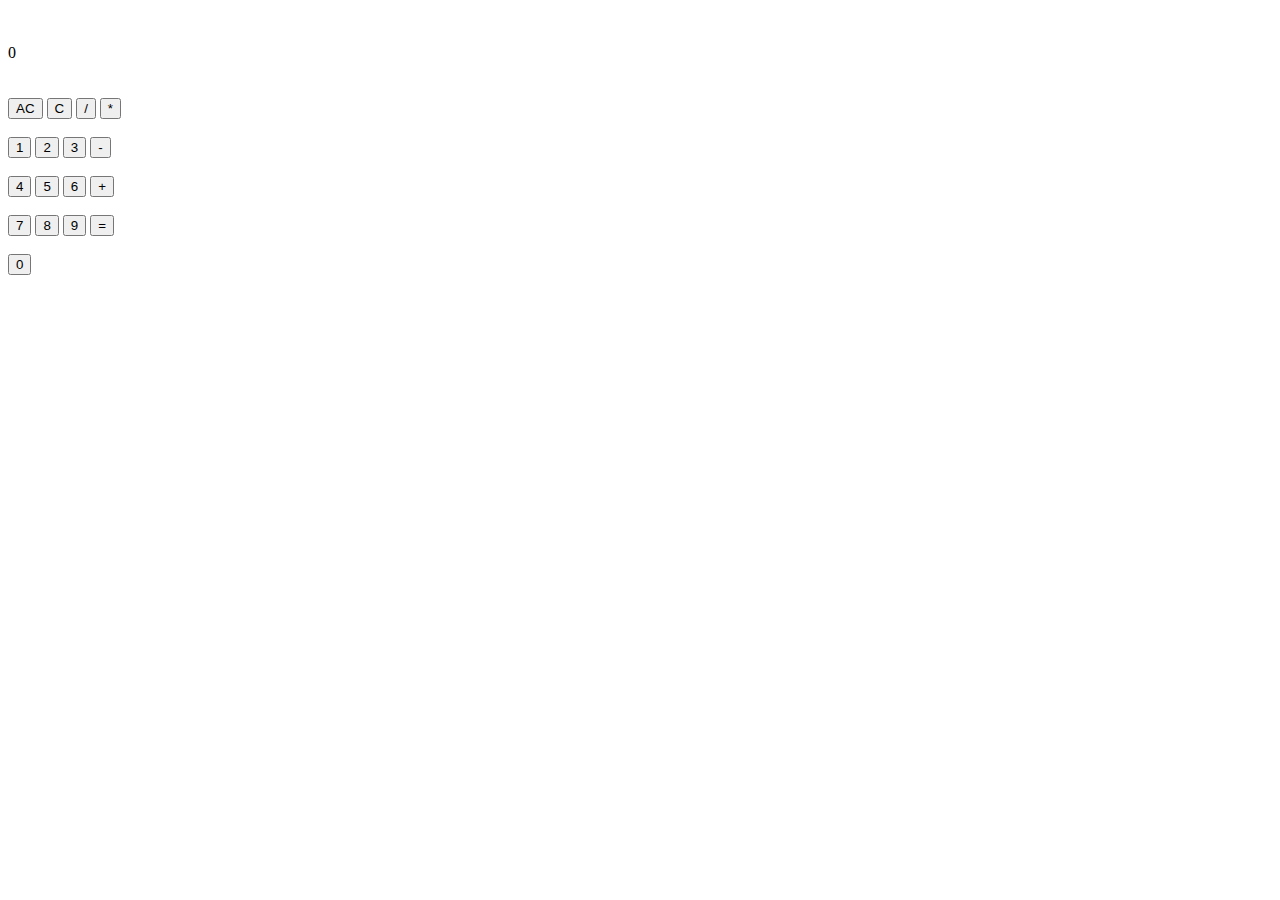
==== js-projects/01-calculator-app/index.html @ 9216c4e8 "basic setup and logic part are completed" ====
<!DOCTYPE html>
<html lang="en">
<head>
    <meta charset="UTF-8">
    <meta http-equiv="X-UA-Compatible" content="IE=edge">
    <meta name="viewport" content="width=device-width, initial-scale=1.0">
    <title>Calculator App</title>
</head>
<body>
    <div id="result-show"></div>
    <br>
    <br>
    <div id="num-show">0</div>
    <br>
    <br>
    <input type="button" class="btn " id="clear-all" value="AC">
    <input type="button" class="btn " id="clear-one" value="C">
    <input type="button" class="btn " id="divide" value="/">
    <input type="button" class="btn " id="multiply" value="*">
    <br>
    <br>
    <input type="button" class="btn " id="one" value="1">
    <input type="button" class="btn "  id="two" value="2">
    <input type="button" class="btn " id="three" value="3">
    <input type="button" class="btn " id="minus" value="-">

    <br>
    <br>
    <input type="button" class="btn " id="four" value="4">
    <input type="button" class="btn " id="five" value="5">
    <input type="button" class="btn " id="six" value="6">
    <input type="button" class="btn " id="plus" value="+">

    <br>
    <br>
    <input type="button" class="btn " id="seven" value="7">
    <input type="button" class="btn " id="eight" value="8">
    <input type="button" class="btn " id="nine" value="9">
    <input type="button" class="btn " id="equal" value="=">
    <br>
    <br>
    <input type="button" class="btn " id="zero" value="0">
    <script src="./app.js"></script>
</body>
</html>
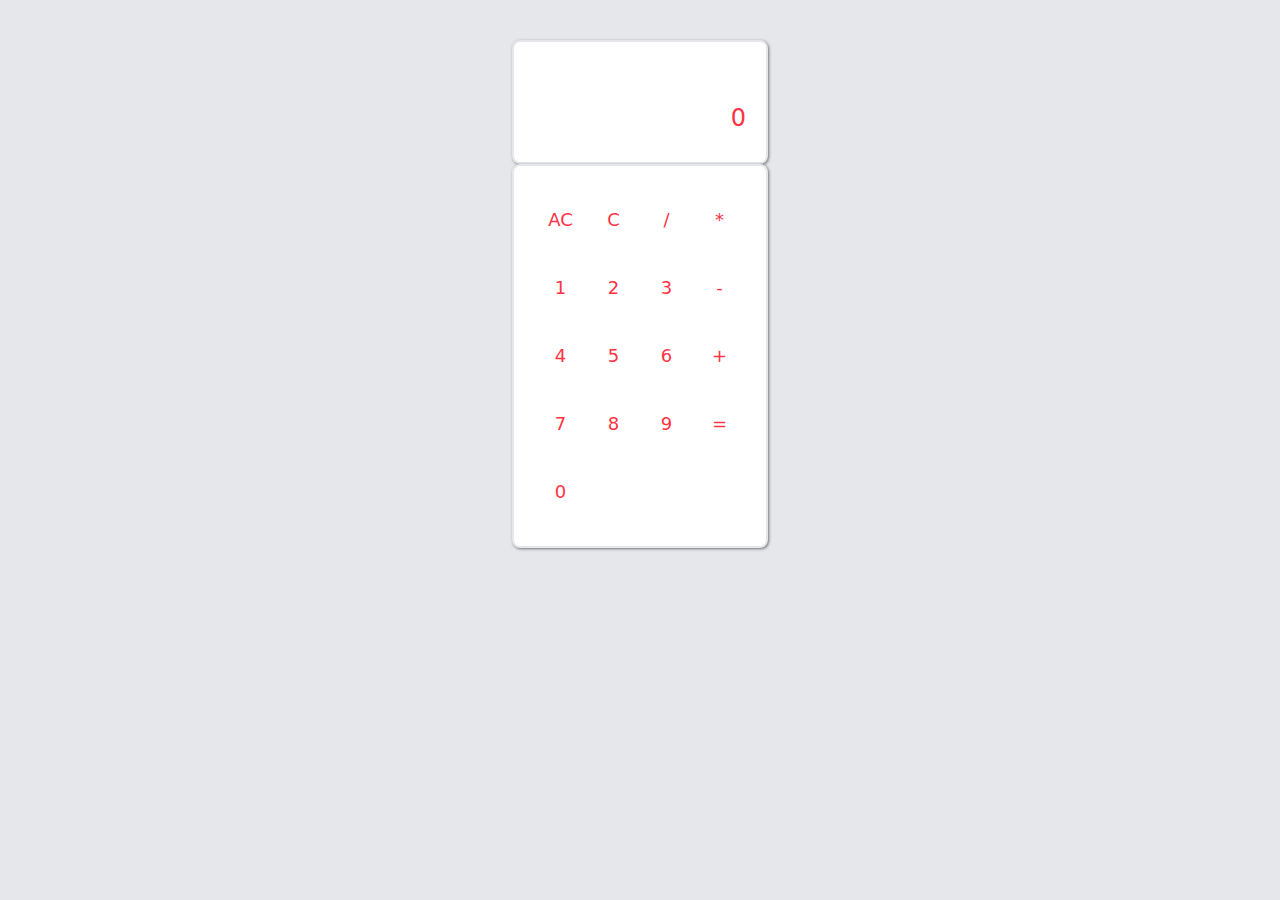
==== commit c1c49765: "style on calculator app" ====
--- a/js-projects/01-calculator-app/index.html
+++ b/js-projects/01-calculator-app/index.html
@@ -4,42 +4,73 @@
     <meta charset="UTF-8">
     <meta http-equiv="X-UA-Compatible" content="IE=edge">
     <meta name="viewport" content="width=device-width, initial-scale=1.0">
+    <link rel="shortcut icon" href="./calculator.png" type="image/x-icon">
+    <link rel="stylesheet" href="../css/base.css">
+    <link rel="stylesheet" href="../css/style.css">
+    <link rel="stylesheet" href="../css/responsive.css">
+    <link rel="stylesheet" href="./calculator.css"/>
     <title>Calculator App</title>
 </head>
-<body>
-    <div id="result-show"></div>
-    <br>
-    <br>
-    <div id="num-show">0</div>
-    <br>
-    <br>
-    <input type="button" class="btn " id="clear-all" value="AC">
-    <input type="button" class="btn " id="clear-one" value="C">
-    <input type="button" class="btn " id="divide" value="/">
-    <input type="button" class="btn " id="multiply" value="*">
-    <br>
-    <br>
-    <input type="button" class="btn " id="one" value="1">
-    <input type="button" class="btn "  id="two" value="2">
-    <input type="button" class="btn " id="three" value="3">
-    <input type="button" class="btn " id="minus" value="-">
-
-    <br>
-    <br>
-    <input type="button" class="btn " id="four" value="4">
-    <input type="button" class="btn " id="five" value="5">
-    <input type="button" class="btn " id="six" value="6">
-    <input type="button" class="btn " id="plus" value="+">
-
-    <br>
-    <br>
-    <input type="button" class="btn " id="seven" value="7">
-    <input type="button" class="btn " id="eight" value="8">
-    <input type="button" class="btn " id="nine" value="9">
-    <input type="button" class="btn " id="equal" value="=">
-    <br>
-    <br>
-    <input type="button" class="btn " id="zero" value="0">
+<body class="body-font bg-gray-200">
+    <div class="container mx-auto mt-10 text-crimson-600">
+        <div class="flex flex-col items-center">
+            <div class="w-64 p-5 bg-white flex flex-col items-end border-2 border-solid border-gray-200 rounded-lg drop-shadow">
+                <div id="result-show" class="flex h-10 text-3xl font-medium"></div>
+            
+                <div id="num-show" class="flex h-10 text-2xl font-medium">0</div>
+            </div>
+            <div class="w-64 p-5 bg-white flex flex-col border-2 border-solid border-gray-200 rounded-lg drop-shadow">
+                <div class="flex flex-row">
+                    <input type="button" class="inline-flex w-1/4 py-5 px-2 text-lg hover:bg-crimson-600 hover:text-white"
+                        id="clear-all" value="AC">
+                    <input type="button" class="inline-flex w-1/4 py-5 px-2 text-lg hover:bg-crimson-600 hover:text-white"
+                        id="clear-one" value="C">
+                    <input type="button" class="inline-flex w-1/4 py-5 px-2 text-lg hover:bg-crimson-600 hover:text-white"
+                        id="divide" value="/">
+                    <input type="button" class="inline-flex w-1/4 py-5 px-2 text-lg hover:bg-crimson-600 hover:text-white"
+                        id="multiply" value="*">
+                </div>
+            
+                <div class="flex flex-row">
+                    <input type="button" class="inline-flex w-1/4 py-5 px-2 text-lg hover:bg-crimson-600 hover:text-white" id="one"
+                        value="1">
+                    <input type="button" class="inline-flex w-1/4 py-5 px-2 text-lg hover:bg-crimson-600 hover:text-white" id="two"
+                        value="2">
+                    <input type="button" class="inline-flex w-1/4 py-5 px-2 text-lg hover:bg-crimson-600 hover:text-white"
+                        id="three" value="3">
+                    <input type="button" class="inline-flex w-1/4 py-5 px-2 text-lg hover:bg-crimson-600 hover:text-white"
+                        id="minus" value="-">
+                </div>
+            
+                <div class="flex flex-row">
+                    <input type="button" class="inline-flex w-1/4 py-5 px-2 text-lg hover:bg-crimson-600 hover:text-white" id="four"
+                        value="4">
+                    <input type="button" class="inline-flex w-1/4 py-5 px-2 text-lg hover:bg-crimson-600 hover:text-white" id="five"
+                        value="5">
+                    <input type="button" class="inline-flex w-1/4 py-5 px-2 text-lg hover:bg-crimson-600 hover:text-white" id="six"
+                        value="6">
+                    <input type="button" class="inline-flex w-1/4 py-5 px-2 text-lg hover:bg-crimson-600 hover:text-white" id="plus"
+                        value="+">
+                </div>
+            
+                <div class="flex flex-row">
+                    <input type="button" class="inline-flex w-1/4 py-5 px-2 text-lg hover:bg-crimson-600 hover:text-white"
+                        id="seven" value="7">
+                    <input type="button" class="inline-flex w-1/4 py-5 px-2 text-lg hover:bg-crimson-600 hover:text-white"
+                        id="eight" value="8">
+                    <input type="button" class="inline-flex w-1/4 py-5 px-2 text-lg hover:bg-crimson-600 hover:text-white" id="nine"
+                        value="9">
+                    <input type="button" class="inline-flex w-1/4 py-5 px-2 text-lg hover:bg-crimson-600 hover:text-white"
+                        id="equal" value="=">
+                </div>
+            
+                <div class="flex flex-row">
+                    <input type="button" class="inline-flex w-1/4 py-5 px-2 text-lg hover:bg-crimson-600 hover:text-white" id="zero"
+                        value="0">
+                </div>
+            </div>
+        </div>
+    </div>
     <script src="./app.js"></script>
 </body>
 </html>--- a/js-projects/css/base.css
+++ b/js-projects/css/base.css
@@ -0,0 +1,287 @@
+*,
+::before,
+::after {
+    margin: 0;
+    padding: 0;
+    outline: 0;
+}
+
+*,
+::before,
+::after {
+    box-sizing: border-box;
+    /* 1 */
+    border-width: 0;
+    /* 2 */
+    border-style: solid;
+    /* 2 */
+    border-color: #e5e7eb;
+    /* 2 */
+}
+
+*,
+::before,
+::after {
+    --tw-text-opacity: 0;
+    --tw-bg-opacity: 0;
+    --tw-border-opacity: 0;
+}
+
+::before,
+::after {
+    --tw-content: '';
+}
+
+html {
+    line-height: 1.5;
+    /* 1 */
+    -webkit-text-size-adjust: 100%;
+    /* 2 */
+    -moz-tab-size: 4;
+    /* 3 */
+    -o-tab-size: 4;
+    tab-size: 4;
+    /* 3 */
+    font-family: ui-sans-serif, system-ui, -apple-system, BlinkMacSystemFont, "Segoe UI", Roboto, "Helvetica Neue", Arial, "Noto Sans", sans-serif, "Apple Color Emoji", "Segoe UI Emoji", "Segoe UI Symbol", "Noto Color Emoji";
+    /* 4 */
+}
+
+body {
+    margin: 0;
+    /* 1 */
+    line-height: inherit;
+    /* 2 */
+}
+
+hr {
+    height: 0;
+    /* 1 */
+    color: inherit;
+    /* 2 */
+    border-top-width: 1px;
+    /* 3 */
+}
+
+abbr:where([title]) {
+    -webkit-text-decoration: underline dotted;
+    text-decoration: underline dotted;
+}
+
+h1,
+h2,
+h3,
+h4,
+h5,
+h6 {
+    font-size: inherit;
+    font-weight: inherit;
+}
+
+a {
+    color: inherit;
+    text-decoration: inherit;
+    cursor: pointer;
+}
+
+b,
+strong {
+    font-weight: bolder;
+}
+
+code,
+kbd,
+samp,
+pre {
+    font-family: ui-monospace, SFMono-Regular, Menlo, Monaco, Consolas, "Liberation Mono", "Courier New", monospace;
+    /* 1 */
+    font-size: 1em;
+    /* 2 */
+}
+
+small {
+    font-size: 80%;
+}
+
+sub,
+sup {
+    font-size: 75%;
+    line-height: 0;
+    position: relative;
+    vertical-align: baseline;
+}
+
+sub {
+    bottom: -0.25em;
+}
+
+sup {
+    top: -0.5em;
+}
+
+table {
+    text-indent: 0;
+    /* 1 */
+    border-color: inherit;
+    /* 2 */
+    border-collapse: collapse;
+    /* 3 */
+}
+
+button,
+input,
+optgroup,
+select,
+textarea {
+    font-family: inherit;
+    /* 1 */
+    font-size: 100%;
+    /* 1 */
+    font-weight: inherit;
+    /* 1 */
+    line-height: inherit;
+    /* 1 */
+    color: inherit;
+    /* 1 */
+    margin: 0;
+    /* 2 */
+    padding: 0;
+    /* 3 */
+}
+
+button,
+select {
+    text-transform: none;
+}
+
+button,
+[type='button'],
+[type='reset'],
+[type='submit'] {
+    -webkit-appearance: button;
+    /* 1 */
+    background-color: transparent;
+    /* 2 */
+    background-image: none;
+    /* 2 */
+}
+
+:-moz-focusring {
+    outline: auto;
+}
+
+:-moz-ui-invalid {
+    box-shadow: none;
+}
+
+progress {
+    vertical-align: baseline;
+}
+
+::-webkit-inner-spin-button,
+::-webkit-outer-spin-button {
+    height: auto;
+}
+
+[type='search'] {
+    -webkit-appearance: textfield;
+    /* 1 */
+    outline-offset: -2px;
+    /* 2 */
+}
+
+::-webkit-search-decoration {
+    -webkit-appearance: none;
+}
+
+::-webkit-file-upload-button {
+    -webkit-appearance: button;
+    /* 1 */
+    font: inherit;
+    /* 2 */
+}
+
+summary {
+    display: list-item;
+}
+
+blockquote,
+dl,
+dd,
+h1,
+h2,
+h3,
+h4,
+h5,
+h6,
+hr,
+figure,
+p,
+pre {
+    margin: 0;
+}
+
+fieldset {
+    margin: 0;
+    padding: 0;
+}
+
+legend {
+    padding: 0;
+}
+
+ol,
+ul,
+menu {
+    list-style: none;
+    margin: 0;
+    padding: 0;
+}
+
+textarea {
+    resize: vertical;
+}
+
+input::-moz-placeholder,
+textarea::-moz-placeholder {
+    opacity: 1;
+    /* 1 */
+    color: #9ca3af;
+    /* 2 */
+}
+
+input::placeholder,
+textarea::placeholder {
+    opacity: 1;
+    /* 1 */
+    color: #9ca3af;
+    /* 2 */
+}
+
+button,
+[role="button"] {
+    cursor: pointer;
+}
+
+:disabled {
+    cursor: default;
+}
+
+img,
+svg,
+video,
+canvas,
+audio,
+iframe,
+embed,
+object {
+    display: block;
+    /* 1 */
+    vertical-align: middle;
+    /* 2 */
+}
+
+img,
+video {
+    max-width: 100%;
+    height: auto;
+}--- a/js-projects/css/style.css
+++ b/js-projects/css/style.css
@@ -0,0 +1,817 @@
+/* ------------------------------------------------ */
+.text-crimson-600 {
+    --tw-text-opacity: 1;
+    color: rgb(255 51 67 / var(--tw-text-opacity));
+}
+.text-tomato-600 {
+    --tw-text-opacity: 1;
+    color: rgb(239 64 64 / var(--tw-text-opacity));
+}
+
+.hover\:text-crimson-600:hover {
+    --tw-text-opacity: 1;
+    color: rgb(255 51 67 / var(--tw-text-opacity));
+}
+
+/* white */
+.text-white {
+    --tw-text-opacity: 1;
+    color: rgb(255 255 255 / var(--tw-text-opacity));
+}
+
+.hover\:text-white:hover {
+    --tw-text-opacity: 1;
+    color: rgb(255 255 255 / var(--tw-text-opacity));
+}
+
+/* ------------------------------------------------ */
+/* All about Text Alignment */
+.text-center {
+    text-align: center;
+}
+
+/* ------------------------------------------------ */
+/* All about Text Size */
+.text-sm {
+    font-size: 0.875rem;
+    line-height: 1.25rem;
+}
+
+.text-xs {
+    font-size: 0.75rem;
+    line-height: 1rem;
+}
+
+.text-base {
+    font-size: 1rem;
+    line-height: 1.5rem;
+}
+
+.text-lg {
+    font-size: 1.125rem;
+    line-height: 1.75rem;
+}
+
+.text-xl {
+    font-size: 1.25rem;
+    line-height: 1.75rem;
+}
+
+.text-2xl {
+    font-size: 1.5rem;
+    line-height: 2rem;
+}
+
+.text-3xl {
+    font-size: 1.875rem;
+    line-height: 2.25rem;
+}
+
+.text-5xl {
+    font-size: 3rem;
+    line-height: 1;
+}
+.text-10xl {
+    font-size: 6rem;
+    line-height: 1;
+}
+
+/* ------------------------------------------------ */
+/* All about Letter spacing */
+.tracking-widest {
+    letter-spacing: 0.1em;
+}
+
+/* ------------------------------------------------ */
+/* All about Background colour */
+.bg-transparent {
+    background-color: transparent;
+}
+.bg-white {
+    --tw-bg-opacity: 1;
+    background-color: rgb(255 255 255 /var(--tw-bg-opacity));
+}
+.bg-black-400 {
+    --tw-bg-opacity: 1;
+    background-color: rgb(30 30 30 / var(--tw-bg-opacity));
+}
+.bg-black-500 {
+    --tw-bg-opacity: 1;
+    background-color: rgb(24 24 24 / var(--tw-bg-opacity));
+}
+.bg-black-600 {
+    --tw-bg-opacity: 1;
+    background-color: rgb(17 17 17 / var(--tw-bg-opacity));
+}
+.bg-firebrick-600 {
+    --tw-bg-opacity: 1;
+    background-color: rgb(201 27 40 / var(--tw-bg-opacity));
+}
+.bg-crimson-600 {
+    --tw-bg-opacity: 1;
+    background-color: rgb(255 51 67 / var(--tw-bg-opacity));
+}
+.hover\:bg-crimson-600:hover {
+    --tw-bg-opacity: 1;
+    background-color: rgb(255 51 67 / var(--tw-bg-opacity));
+}
+
+/* ------------------------------------------------ */
+/* All about Line Height */
+.leading-none {
+    line-height: 1;
+}
+
+.leading-relaxed {
+    line-height: 1.625;
+}
+
+/* ------------------------------------------------ */
+/* All about Width */
+.w-full {
+    width: 100%;
+}
+
+.w-1\/2 {
+    width: 50%
+}
+
+.w-1\/4 {
+    width: 25%
+}
+
+.w-1 {
+    width: 0.25rem;
+}
+
+.w-2 {
+    width: 0.5rem;
+}
+
+.w-3 {
+    width: 0.75rem;
+}
+
+.w-4 {
+    width: 1rem;
+}
+
+.w-5 {
+    width: 1.25rem;
+}
+
+.w-6 {
+    width: 1.5rem;
+}
+
+.w-7 {
+    width: 1.75rem;
+}
+
+.w-8 {
+    width: 2rem;
+}
+
+.w-9 {
+    width: 2.25rem;
+}
+
+.w-10 {
+    width: 2.5rem;
+}
+
+.w-16 {
+    width: 4rem;
+}
+
+.w-20 {
+    width: 5rem;
+}
+
+.w-48 {
+    width: 12rem;
+}
+
+.w-64 {
+    width: 16rem;
+}
+
+.w-5\/6 {
+    width: 83.333333%;
+}
+
+/* ------------------------------------------------ */
+/* All about Height */
+.h-full {
+    height: 100%;
+}
+
+.h-1 {
+    height: 0.25rem;
+}
+
+.h-2 {
+    height: 0.5rem;
+}
+
+.h-3 {
+    height: 0.75rem;
+}
+
+.h-4 {
+    height: 1rem;
+}
+
+.h-5 {
+    height: 1.25rem;
+}
+
+.h-6 {
+    height: 1.5rem;
+}
+
+.h-7 {
+    height: 1.75rem;
+}
+
+.h-8 {
+    height: 2rem;
+}
+
+.h-9 {
+    height: 2.25rem;
+}
+
+.h-10 {
+    height: 2.5rem;
+}
+.h-20 {
+    height: 5rem;
+}
+
+.h-40 {
+    height: 10rem;
+}
+
+.h-48 {
+    height: 12rem;
+}
+
+/* ------------------------------------------------ */
+/* All about Margin */
+
+/* Margin (Negative)*/
+.-m-4 {
+    margin: -1rem;
+}
+
+/* Margin */
+.m-1 {
+    margin: 0.25rem;
+}
+
+.m-2 {
+    margin: 0.5rem;
+}
+
+.m-3 {
+    margin: 0.75rem;
+}
+
+.m-4 {
+    margin: 1rem;
+}
+
+.m-5 {
+    margin: 1.25rem;
+}
+
+/* Margin Auto */
+.mx-auto {
+    margin-left: auto;
+    margin-right: auto;
+}
+
+.my-auto {
+    margin-top: auto;
+    margin-bottom: auto;
+}
+
+/* Margin Top */
+.mt-auto {
+    margin-top: auto;
+}
+
+.mt-0 {
+    margin-top: 0px;
+}
+.mt-1 {
+    margin-top: 0.25rem;
+}
+
+.mt-2 {
+    margin-top: 0.5rem;
+}
+
+.mt-3 {
+    margin-top: 0.75rem;
+}
+
+.mt-4 {
+    margin-top: 1rem;
+}
+
+.mt-5 {
+    margin-top: 1.25rem;
+}
+
+.mt-6 {
+    margin-top: 1.5rem;
+}
+
+.mt-10 {
+    margin-top: 2.5rem;
+}
+
+.mt-20 {
+    margin-top: 5rem;
+}
+
+/* Margin Bottom */
+.-mb-10 {
+    margin-bottom: -2.5rem;
+}
+
+.mb-1 {
+    margin-bottom: 0.25rem;
+}
+
+.mb-2 {
+    margin-bottom: 0.5rem;
+}
+
+.mb-3 {
+    margin-bottom: 0.75rem;
+}
+
+.mb-4 {
+    margin-bottom: 1rem;
+}
+
+.mb-5 {
+    margin-bottom: 1.25rem;
+}
+
+.mb-6 {
+    margin-bottom: 1.5rem;
+}
+
+.mb-8 {
+    margin-bottom: 2rem;
+}
+
+.mb-10 {
+    margin-bottom: 2.5rem;
+}
+
+.mb-16 {
+    margin-bottom: 4rem;
+}
+
+.mb-20 {
+    margin-bottom: 5rem;
+}
+
+/* Margin Left */
+.ml-1 {
+    margin-left: 0.25rem;
+}
+
+.ml-2 {
+    margin-left: 0.5rem;
+}
+
+.ml-3 {
+    margin-left: 0.75rem;
+}
+
+.ml-4 {
+    margin-left: 1rem;
+}
+
+.ml-5 {
+    margin-left: 1.25rem;
+}
+.ml-8 {
+    margin-left: 2rem;
+}
+
+/* Margin Rigth */
+.mr-1 {
+    margin-right: 0.25rem;
+}
+
+.mr-2 {
+    margin-right: 0.5rem;
+}
+
+.mr-3 {
+    margin-right: 0.75rem;
+}
+
+.mr-4 {
+    margin-right: 1rem;
+}
+
+.mr-5 {
+    margin-right: 1.25rem;
+}
+
+/* ------------------------------------------------ */
+/* All about Padding */
+
+/* Padding */
+.p-1 {
+    padding: 0.25rem;
+}
+
+.p-2 {
+    padding: 0.5rem;
+}
+
+.p-3 {
+    padding: 0.75rem;
+}
+
+.p-4 {
+    padding: 1rem;
+}
+
+.p-5 {
+    padding: 1.25rem;
+}
+
+.p-6 {
+    padding: 1.5rem;
+}
+.p-8 {
+    padding: 2rem;
+}
+
+/* Padding X axsis */
+.px-1 {
+    padding-left: 0.25rem;
+    padding-right: 0.25rem;
+}
+
+.px-2 {
+    padding-left: 0.5rem;
+    padding-right: 0.5rem;
+}
+
+.px-3 {
+    padding-left: 0.75rem;
+    padding-right: 0.75rem;
+}
+
+.px-4 {
+    padding-left: 1rem;
+    padding-right: 1rem;
+}
+
+.px-5 {
+    padding-left: 1.25rem;
+    padding-right: 1.25rem;
+}
+
+.px-6 {
+    padding-left: 1.5rem;
+    padding-right: 1.5rem;
+}
+
+.px-10 {
+    padding-left: 2.5rem;
+    padding-right: 2.5rem;
+}
+
+/* Padding Y axsis */
+.py-1 {
+    padding-top: 0.25rem;
+    padding-bottom: 0.25rem;
+}
+
+.py-2 {
+    padding-top: 0.5rem;
+    padding-bottom: 0.5rem;
+}
+
+.py-3 {
+    padding-top: 0.75rem;
+    padding-bottom: 0.75rem;
+}
+
+.py-4 {
+    padding-top: 1rem;
+    padding-bottom: 1rem;
+}
+
+.py-5 {
+    padding-top: 1.25rem;
+    padding-bottom: 1.25rem;
+}
+
+.py-24 {
+    padding-top: 6rem;
+    padding-bottom: 6rem;
+}
+
+/* Padding Top */
+.pt-1 {
+    padding-top: 0.25rem;
+}
+
+.pt-2 {
+    padding-top: 0.5rem;
+}
+
+.pt-3 {
+    padding-top: 0.75rem;
+}
+
+.pt-4 {
+    padding-top: 1rem;
+}
+
+.pt-5 {
+    padding-top: 1.25rem;
+}
+
+/* Padding Bottom */
+.pb-1 {
+    padding-bottom: 0.25rem;
+}
+
+.pb-2 {
+    padding-bottom: 0.5rem;
+}
+
+.pb-3 {
+    padding-bottom: 0.75rem;
+}
+
+.pb-4 {
+    padding-bottom: 1rem;
+}
+
+.pb-5 {
+    padding-bottom: 1.25rem;
+}
+
+/* Padding Left */
+.pl-1 {
+    padding-left: 0.25rem;
+}
+
+.pl-2 {
+    padding-left: 0.5rem;
+}
+
+.pl-3 {
+    padding-left: 0.75rem;
+}
+
+.pl-4 {
+    padding-left: 1rem;
+}
+
+.pl-5 {
+    padding-left: 1.25rem;
+}
+
+/* Padding Right */
+.pr-1 {
+    padding-right: 0.25rem;
+}
+
+.pr-2 {
+    padding-right: 0.5rem;
+}
+
+.pr-3 {
+    padding-right: 0.75rem;
+}
+
+.pr-4 {
+    padding-right: 1rem;
+}
+
+.pr-5 {
+    padding-right: 1.25rem;
+}
+
+/* ------------------------------------------------ */
+/* All about Font Size */
+.font-medium {
+    font-weight: 500;
+}
+
+.font-bold {
+    font-weight: 700;
+}
+
+.font-bolder {
+    font-weight: 800;
+}
+
+/* ------------------------------------------------ */
+/* All about Position */
+.relative {
+    position: relative;
+}
+
+.absolute {
+    position: absolute;
+}
+
+.fixed {
+    position: fixed;
+}
+
+.sticky {
+    position: sticky;
+}
+
+/* ------------------------------------------------ */
+/* All about Position-r-l-t-b */
+.top-0 {
+    top: 0px;
+}
+
+.right-0 {
+    right: 0px;
+}
+
+/* ------------------------------------------------ */
+/* All about Flex */
+.flex {
+    display: flex;
+}
+
+.flex-col {
+    flex-direction: column;
+}
+
+.flex-row {
+    flex-direction: row;
+}
+.justify-center {
+    justify-content: center;
+}
+.justify-end {
+    justify-content: flex-end;
+}
+.justify-space-around {
+    justify-content: space-around;
+}
+.justify-space-between {
+    justify-content: space-between;
+}
+
+.items-center {
+    align-items: center;
+}
+
+.flex-wrap {
+    flex-wrap: wrap;
+}
+
+.flex-grow {
+    flex-grow: 1;
+}
+
+.inline-flex {
+    display: inline-flex;
+}
+
+.flex-shrink-0 {
+    flex-shrink: 0;
+}
+
+.order-first {
+    order: -9999;
+}
+
+/* ------------------------------------------------ */
+/* All about Border */
+.border-0 {
+    border-width: 0px;
+}
+
+.border-2 {
+    border-width: 2px;
+}
+
+.border-b {
+    border-bottom-width: 1px;
+}
+
+.border-solid {
+    border-style: solid;
+}
+
+/* ------------------------------------------------ */
+/* All about Border-radius */
+.rounded {
+    border-radius: 0.25rem;
+}
+.rounded-lg {
+    border-radius: 0.5rem;
+}
+.rounded-full {
+    border-radius: 9999px;
+}
+.rounded-t-xxl {
+    border-top-left-radius: 2rem;
+    border-top-right-radius: 2rem;
+}
+.rounded-bl {
+    border-bottom-left-radius: 0.25rem;
+}
+
+/* ------------------------------------------------ */
+/* All about Border-color */
+.border-gray-200 {
+    --tw-border-opacity: 1;
+    border-color: rgb(229 231 235 / var(--tw-border-opacity));
+}
+
+.border-gray-300 {
+    --tw-border-opacity: 1;
+    border-color: rgb(209 213 219 / var(--tw-border-opacity));
+}
+
+.border-skyblue-500 {
+    --tw-border-opacity: 1;
+    border-color: rgba(29, 154, 242, var(--tw-border-opacity));
+}
+
+.border-skyblue-800 {
+    --tw-border-opacity: 1;
+    border-color: rgba(5, 105, 235, var(--tw-border-opacity));
+}
+
+.hover\:border-skyblue-800:hover {
+    --tw-border-opacity: 1;
+    border-color: rgba(5, 105, 235, var(--tw-border-opacity));
+}
+
+/* ------------------------------------------------ */
+/* All about Object */
+.object-center {
+    object-position: center;
+}
+
+.object-cover {
+    object-fit: cover;
+}
+
+/* ------------------------------------------------ */
+/* All about Utility Classes */
+.container {
+    width: 100%;
+}
+
+.hidden {
+    display: none;
+}
+
+.overflow-hidden {
+    overflow: hidden;
+}
+
+.list-none {
+    list-style-type: none;
+}
+
+.cards:hover {
+    --tw-bg-opacity: 1;
+    background-color: rgba(112, 48, 204, var(--tw-bg-opacity));
+    color: rgb(255, 255, 255);
+}
+
+.drop-shadow {
+    box-shadow: 1px 1px 3px 0px rgba(0, 0, 0, 0.5);
+}
+
+.focus\:outline-none:focus {
+    outline: 2px solid transparent;
+    outline-offset: 2px;
+}
+
+button,
+select {
+    text-transform: none;
+    cursor: pointer;
+}
+
+/* ------------------------------------------------ */--- a/js-projects/css/responsive.css
+++ b/js-projects/css/responsive.css
@@ -0,0 +1,251 @@
+/* Small Screen */
+@media (min-width: 640px) {
+    .container {
+        max-width: 640px;
+    }
+
+    .sm\:w-1\/2 {
+        width: 50%
+    }
+
+    .sm\:w-1\/4 {
+        width: 25%
+    }
+
+    /* margin */
+    .sm\:mt-0 {
+        margin-top: 0px;
+    }
+
+    .sm\:mb-0 {
+        margin-bottom: 0px;
+    }
+
+    .sm\:ml-auto {
+        margin-left: auto;
+    }
+
+    /* padding */
+    .sm\:pl-8 {
+        padding-left: 2rem;
+    }
+
+    /* flex */
+    .sm\:flex-row {
+        flex-direction: row;
+    }
+
+    .sm\:justify-start {
+        justify-content: flex-start;
+    }
+
+    .sm\:inline-block {
+        display: inline-block;
+    }
+
+    /* text */
+    .sm\:text-left {
+        text-align: left;
+    }
+
+    .sm\:text-3xl {
+        font-size: 1.875rem;
+        line-height: 2.25rem;
+    }
+
+    .sm\:text-4xl {
+        font-size: 2.25rem;
+        line-height: 2.5rem;
+    }
+}
+
+/* Mediumn Screen */
+@media (min-width: 768px) {
+    .container {
+        max-width: 768px;
+    }
+
+    .md\:h-36 {
+        height: 9rem;
+    }
+
+    /* width */
+    .md\:w-1\/2 {
+        width: 50%;
+    }
+    .md\:w-1\/3 {
+        width: 33.333333%;
+    }
+    .md\:w-2\/3 {
+        width: 66.666667%;
+    }
+    .md\:w-1\/4 {
+        width: 25%;
+    }
+
+    /* Margin */
+    .md\:mx-0 {
+        margin-left: 0px;
+        margin-right: 0px;
+    }
+
+    .md\:mt-0 {
+        margin-top: 0px;
+    }
+
+    .md\:ml-auto {
+        margin-left: auto;
+    }
+
+    .md\:mb-0 {
+        margin-bottom: 0px;
+    }
+
+    /* Padding */
+    .md\:pr-16 {
+        padding-right: 4rem;
+    }
+
+    .md\:pr-20 {
+        padding-right: 5rem;
+    }
+
+    /* text */
+    .md\:text-left {
+        text-align: left;
+    }
+
+    /* flexbox */
+    .md\:flex {
+        display: flex;
+    }
+    .md\:inline-flex {
+        display: inline-flex;
+    }
+    .md\:flex-row {
+        flex-direction: row;
+    }
+
+    .md\:flex-nowrap {
+        flex-wrap: nowrap;
+    }
+
+    .md\:items-start {
+        align-items: flex-start;
+    }
+
+    .md\:items-center {
+        align-items: center;
+    }
+
+    .md\:justify-start {
+        justify-content: flex-start;
+    }
+
+    .md\:inline-block {
+        display: inline-block;
+    }
+    .md\:hidden {
+        display: none;
+    }
+
+}
+
+/* Large Screen */
+@media (min-width: 1024px) {
+    .container {
+        max-width: 1024px;
+    }
+
+    .lg\:h-48 {
+        height: 12rem;
+    }
+
+    /* width */
+    .lg\:w-full {
+        width: 100%;
+    }
+
+    .lg\:w-2\/3 {
+        width: 66.666667%;
+    }
+
+    .lg\:w-1\/2 {
+        width: 50%;
+    }
+
+    .lg\:w-1\/4 {
+        width: 25%;
+    }
+
+    .lg\:w-1\/5 {
+        width: 20%;
+    }
+
+    .lg\:w-1\/3 {
+        width: 33.3333333%;
+    }
+
+    .lg\:max-w-lg {
+        max-width: 32rem;
+    }
+
+    .lg\:text-5xl {
+        font-size: 3rem;
+        line-height: 1;
+    }
+
+    /* margin */
+    .lg\:mb-0 {
+        margin-bottom: 0px;
+    }
+
+    /* Padding */
+    .lg\:pl-24 {
+        padding-left: 6rem;
+    }
+
+    .lg\:pr-24 {
+        padding-right: 6rem;
+    }
+
+    /* flex */
+    .lg\:items-start {
+        align-items: flex-start;
+    }
+
+    .lg\:flex-grow {
+        flex-grow: 1;
+    }
+
+    .lg\:inline-block {
+        display: inline-block;
+    }
+}
+
+/* Extra Large Screen */
+@media (min-width: 1280px) {
+    .container {
+        max-width: 1280px;
+    }
+
+    /* width */
+    .xl\:w-1\/4 {
+        width: 25%;
+    }
+
+    .xl\:w-1\/3 {
+        width: 33.333333%;
+    }
+}
+
+/* Extra Extra Large Screen */
+@media (min-width: 1536px) {
+    .container {
+        max-width: 1536px;
+    }
+}
+
+/* Desktop Screen size */
+/* Small (smaller than 640px) Medium (641px to 1007px) Large (1008px and larger) */
+/* 320px for mobile */--- a/js-projects/01-calculator-app/calculator.css
+++ b/js-projects/01-calculator-app/calculator.css
@@ -0,0 +1,8 @@
+
+.items-end {
+    align-items: flex-end;
+}
+
+.bg-gray-200 {
+    background-color: rgb(229 231 235);
+}
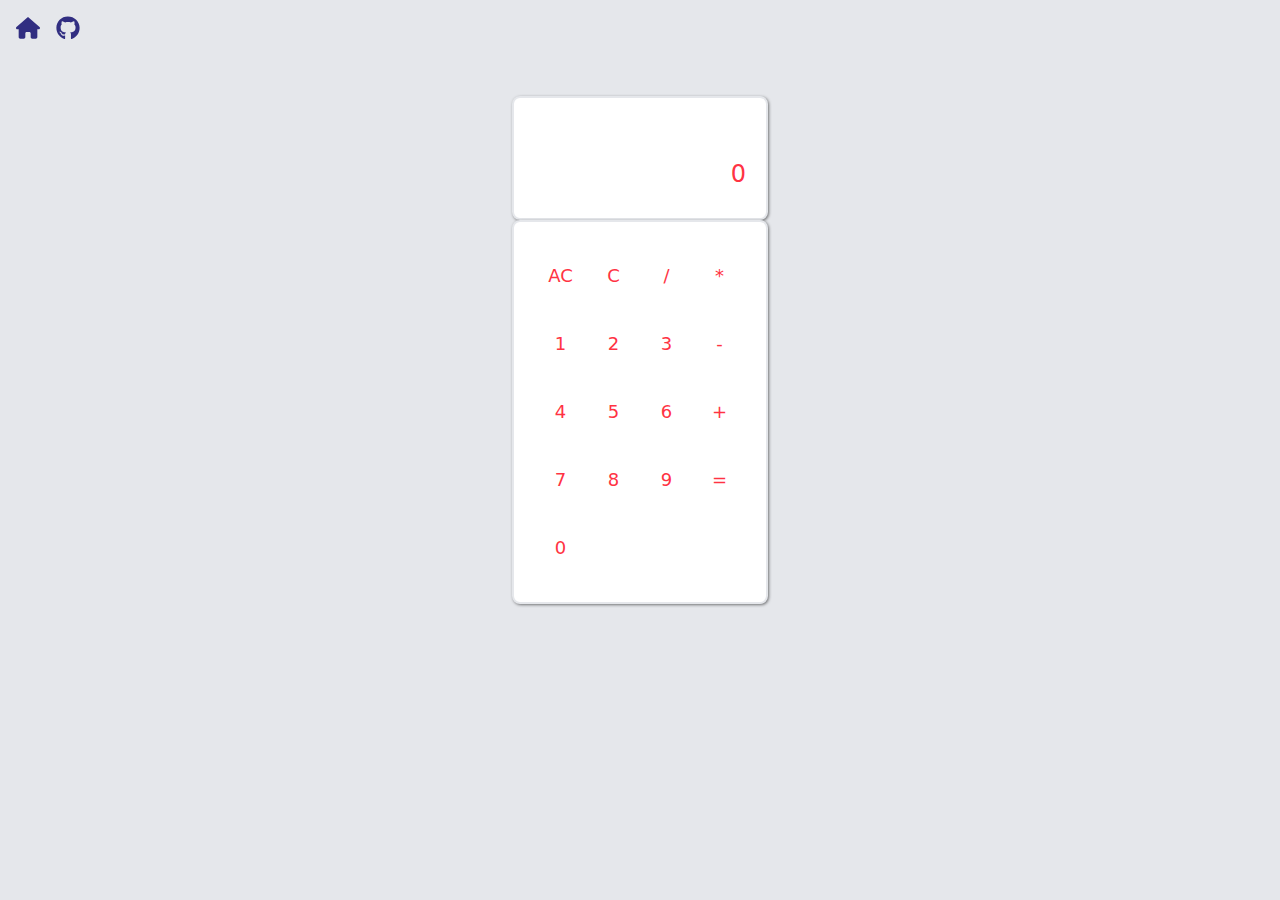
==== commit 759939e5: "thumbnail, icon  and README file added" ====
--- a/js-projects/01-calculator-app/index.html
+++ b/js-projects/01-calculator-app/index.html
@@ -12,6 +12,14 @@
     <title>Calculator App</title>
 </head>
 <body class="body-font bg-gray-200">
+    <div class="p-4 flex flex-row">
+        <a href="../../index.html">
+            <img src="../images/house-solid.svg" alt="home" class="w-6 h-6 mr-2 cursor-pointer">
+        </a>
+        <a href="https://github.com/Torjuman/javascript-mini-projects-iNeuron-fsjs2022/tree/main/js-projects/01-calculator-app" target="_blank" rel="noopener noreferrer">
+            <img src="../images/github.svg" alt="github" class="w-6 h-6 ml-2 cursor-pointer">
+        </a>
+    </div>
     <div class="container mx-auto mt-10 text-crimson-600">
         <div class="flex flex-col items-center">
             <div class="w-64 p-5 bg-white flex flex-col items-end border-2 border-solid border-gray-200 rounded-lg drop-shadow">
--- a/js-projects/css/style.css
+++ b/js-projects/css/style.css
@@ -793,6 +793,10 @@
     list-style-type: none;
 }
 
+.cursor-pointer {
+    cursor: pointer;
+}
+
 .cards:hover {
     --tw-bg-opacity: 1;
     background-color: rgba(112, 48, 204, var(--tw-bg-opacity));
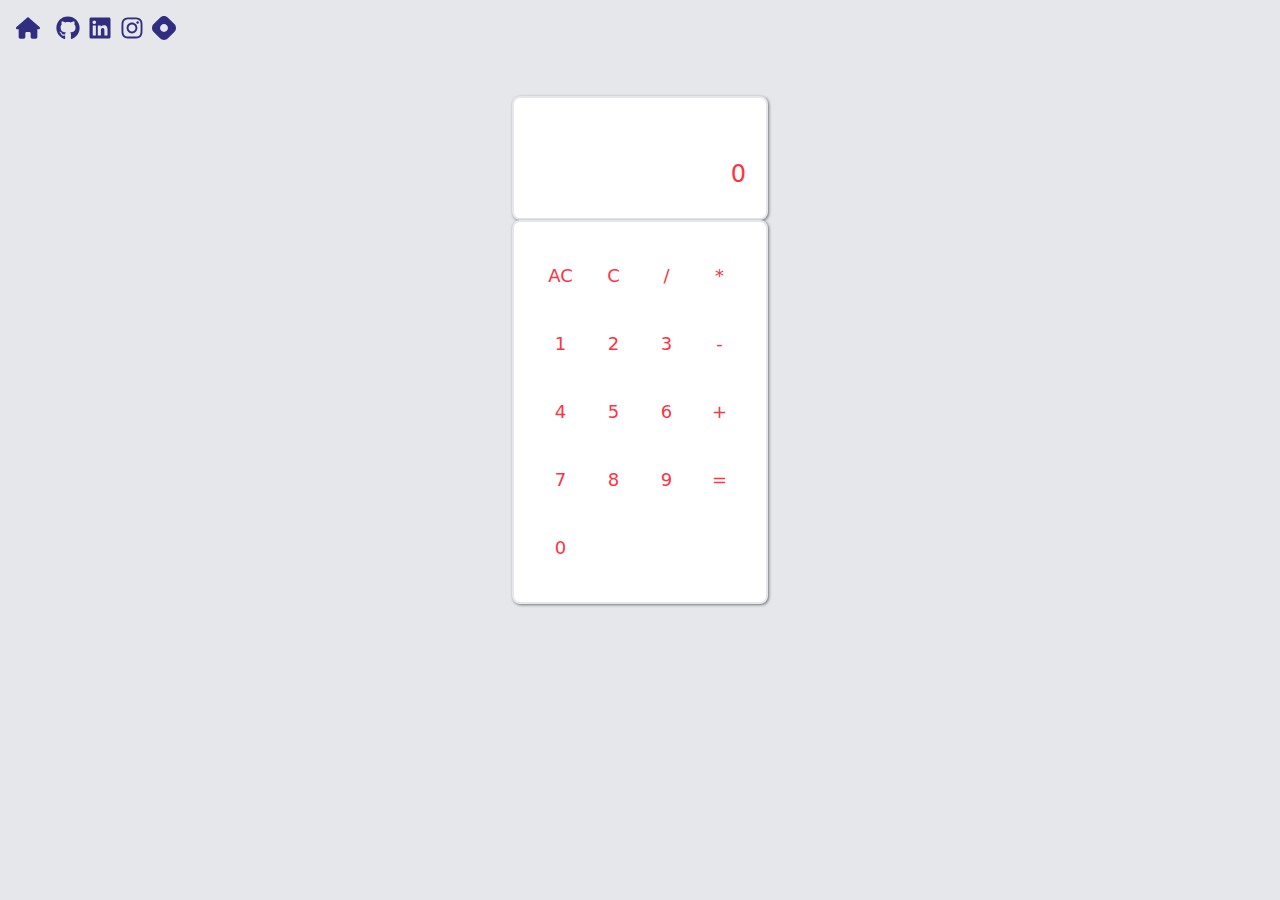
==== commit bc3bc6ea: "linkedIn, hasnode & instagram link added to calculator project" ====
--- a/js-projects/01-calculator-app/index.html
+++ b/js-projects/01-calculator-app/index.html
@@ -1,84 +1,201 @@
 <!DOCTYPE html>
 <html lang="en">
-<head>
-    <meta charset="UTF-8">
-    <meta http-equiv="X-UA-Compatible" content="IE=edge">
-    <meta name="viewport" content="width=device-width, initial-scale=1.0">
-    <link rel="shortcut icon" href="./calculator.png" type="image/x-icon">
-    <link rel="stylesheet" href="../css/base.css">
-    <link rel="stylesheet" href="../css/style.css">
-    <link rel="stylesheet" href="../css/responsive.css">
-    <link rel="stylesheet" href="./calculator.css"/>
+  <head>
+    <meta charset="UTF-8" />
+    <meta http-equiv="X-UA-Compatible" content="IE=edge" />
+    <meta name="viewport" content="width=device-width, initial-scale=1.0" />
+    <link rel="shortcut icon" href="./calculator.png" type="image/x-icon" />
+    <link rel="stylesheet" href="../css/base.css" />
+    <link rel="stylesheet" href="../css/style.css" />
+    <link rel="stylesheet" href="../css/responsive.css" />
+    <link rel="stylesheet" href="./calculator.css" />
     <title>Calculator App</title>
-</head>
-<body class="body-font bg-gray-200">
+  </head>
+  <body class="body-font bg-gray-200">
     <div class="p-4 flex flex-row">
-        <a href="../../index.html">
-            <img src="../images/house-solid.svg" alt="home" class="w-6 h-6 mr-2 cursor-pointer">
-        </a>
-        <a href="https://github.com/Torjuman/javascript-mini-projects-iNeuron-fsjs2022/tree/main/js-projects/01-calculator-app" target="_blank" rel="noopener noreferrer">
-            <img src="../images/github.svg" alt="github" class="w-6 h-6 ml-2 cursor-pointer">
-        </a>
+      <a href="../../index.html">
+        <img
+          src="../images/house-solid.svg"
+          alt="home"
+          class="w-6 h-6 mr-2 cursor-pointer"
+        />
+      </a>
+      <a
+        href="https://github.com/Torjuman/javascript-mini-projects-iNeuron-fsjs2022/tree/main/js-projects/01-calculator-app"
+        target="_blank"
+        rel="noopener noreferrer"
+      >
+        <img
+          src="../images/github.svg"
+          alt="github"
+          class="w-6 h-6 ml-2 cursor-pointer"
+        />
+      </a>
+      <a
+        href="https://www.linkedin.com/in/torjuman-rimon-a3a169176/"
+        target="_blank"
+        rel="noopener noreferrer"
+      >
+        <img
+          src="../images/linkedin.svg"
+          alt="linkedin"
+          class="w-6 h-6 ml-2 cursor-pointer"
+        />
+      </a>
+      <a
+        href="https://www.instagram.com/rimontorjuman/"
+        target="_blank"
+        rel="noopener noreferrer"
+      >
+        <img
+          src="../images/instagram.svg"
+          alt="instagram"
+          class="w-6 h-6 ml-2 cursor-pointer"
+        />
+      </a>
+      <a
+        href="https://hashnode.com/@torjuman"
+        target="_blank"
+        rel="noopener noreferrer"
+      >
+        <img
+          src="../images/hashnode.svg"
+          alt="hashnode"
+          class="w-6 h-6 ml-2 cursor-pointer"
+        />
+      </a>
     </div>
     <div class="container mx-auto mt-10 text-crimson-600">
-        <div class="flex flex-col items-center">
-            <div class="w-64 p-5 bg-white flex flex-col items-end border-2 border-solid border-gray-200 rounded-lg drop-shadow">
-                <div id="result-show" class="flex h-10 text-3xl font-medium"></div>
-            
-                <div id="num-show" class="flex h-10 text-2xl font-medium">0</div>
-            </div>
-            <div class="w-64 p-5 bg-white flex flex-col border-2 border-solid border-gray-200 rounded-lg drop-shadow">
-                <div class="flex flex-row">
-                    <input type="button" class="inline-flex w-1/4 py-5 px-2 text-lg hover:bg-crimson-600 hover:text-white"
-                        id="clear-all" value="AC">
-                    <input type="button" class="inline-flex w-1/4 py-5 px-2 text-lg hover:bg-crimson-600 hover:text-white"
-                        id="clear-one" value="C">
-                    <input type="button" class="inline-flex w-1/4 py-5 px-2 text-lg hover:bg-crimson-600 hover:text-white"
-                        id="divide" value="/">
-                    <input type="button" class="inline-flex w-1/4 py-5 px-2 text-lg hover:bg-crimson-600 hover:text-white"
-                        id="multiply" value="*">
-                </div>
-            
-                <div class="flex flex-row">
-                    <input type="button" class="inline-flex w-1/4 py-5 px-2 text-lg hover:bg-crimson-600 hover:text-white" id="one"
-                        value="1">
-                    <input type="button" class="inline-flex w-1/4 py-5 px-2 text-lg hover:bg-crimson-600 hover:text-white" id="two"
-                        value="2">
-                    <input type="button" class="inline-flex w-1/4 py-5 px-2 text-lg hover:bg-crimson-600 hover:text-white"
-                        id="three" value="3">
-                    <input type="button" class="inline-flex w-1/4 py-5 px-2 text-lg hover:bg-crimson-600 hover:text-white"
-                        id="minus" value="-">
-                </div>
-            
-                <div class="flex flex-row">
-                    <input type="button" class="inline-flex w-1/4 py-5 px-2 text-lg hover:bg-crimson-600 hover:text-white" id="four"
-                        value="4">
-                    <input type="button" class="inline-flex w-1/4 py-5 px-2 text-lg hover:bg-crimson-600 hover:text-white" id="five"
-                        value="5">
-                    <input type="button" class="inline-flex w-1/4 py-5 px-2 text-lg hover:bg-crimson-600 hover:text-white" id="six"
-                        value="6">
-                    <input type="button" class="inline-flex w-1/4 py-5 px-2 text-lg hover:bg-crimson-600 hover:text-white" id="plus"
-                        value="+">
-                </div>
-            
-                <div class="flex flex-row">
-                    <input type="button" class="inline-flex w-1/4 py-5 px-2 text-lg hover:bg-crimson-600 hover:text-white"
-                        id="seven" value="7">
-                    <input type="button" class="inline-flex w-1/4 py-5 px-2 text-lg hover:bg-crimson-600 hover:text-white"
-                        id="eight" value="8">
-                    <input type="button" class="inline-flex w-1/4 py-5 px-2 text-lg hover:bg-crimson-600 hover:text-white" id="nine"
-                        value="9">
-                    <input type="button" class="inline-flex w-1/4 py-5 px-2 text-lg hover:bg-crimson-600 hover:text-white"
-                        id="equal" value="=">
-                </div>
-            
-                <div class="flex flex-row">
-                    <input type="button" class="inline-flex w-1/4 py-5 px-2 text-lg hover:bg-crimson-600 hover:text-white" id="zero"
-                        value="0">
-                </div>
-            </div>
+      <div class="flex flex-col items-center">
+        <div
+          class="w-64 p-5 bg-white flex flex-col items-end border-2 border-solid border-gray-200 rounded-lg drop-shadow"
+        >
+          <div id="result-show" class="flex h-10 text-3xl font-medium"></div>
+
+          <div id="num-show" class="flex h-10 text-2xl font-medium">0</div>
         </div>
+        <div
+          class="w-64 p-5 bg-white flex flex-col border-2 border-solid border-gray-200 rounded-lg drop-shadow"
+        >
+          <div class="flex flex-row">
+            <input
+              type="button"
+              class="inline-flex w-1/4 py-5 px-2 text-lg hover:bg-crimson-600 hover:text-white"
+              id="clear-all"
+              value="AC"
+            />
+            <input
+              type="button"
+              class="inline-flex w-1/4 py-5 px-2 text-lg hover:bg-crimson-600 hover:text-white"
+              id="clear-one"
+              value="C"
+            />
+            <input
+              type="button"
+              class="inline-flex w-1/4 py-5 px-2 text-lg hover:bg-crimson-600 hover:text-white"
+              id="divide"
+              value="/"
+            />
+            <input
+              type="button"
+              class="inline-flex w-1/4 py-5 px-2 text-lg hover:bg-crimson-600 hover:text-white"
+              id="multiply"
+              value="*"
+            />
+          </div>
+
+          <div class="flex flex-row">
+            <input
+              type="button"
+              class="inline-flex w-1/4 py-5 px-2 text-lg hover:bg-crimson-600 hover:text-white"
+              id="one"
+              value="1"
+            />
+            <input
+              type="button"
+              class="inline-flex w-1/4 py-5 px-2 text-lg hover:bg-crimson-600 hover:text-white"
+              id="two"
+              value="2"
+            />
+            <input
+              type="button"
+              class="inline-flex w-1/4 py-5 px-2 text-lg hover:bg-crimson-600 hover:text-white"
+              id="three"
+              value="3"
+            />
+            <input
+              type="button"
+              class="inline-flex w-1/4 py-5 px-2 text-lg hover:bg-crimson-600 hover:text-white"
+              id="minus"
+              value="-"
+            />
+          </div>
+
+          <div class="flex flex-row">
+            <input
+              type="button"
+              class="inline-flex w-1/4 py-5 px-2 text-lg hover:bg-crimson-600 hover:text-white"
+              id="four"
+              value="4"
+            />
+            <input
+              type="button"
+              class="inline-flex w-1/4 py-5 px-2 text-lg hover:bg-crimson-600 hover:text-white"
+              id="five"
+              value="5"
+            />
+            <input
+              type="button"
+              class="inline-flex w-1/4 py-5 px-2 text-lg hover:bg-crimson-600 hover:text-white"
+              id="six"
+              value="6"
+            />
+            <input
+              type="button"
+              class="inline-flex w-1/4 py-5 px-2 text-lg hover:bg-crimson-600 hover:text-white"
+              id="plus"
+              value="+"
+            />
+          </div>
+
+          <div class="flex flex-row">
+            <input
+              type="button"
+              class="inline-flex w-1/4 py-5 px-2 text-lg hover:bg-crimson-600 hover:text-white"
+              id="seven"
+              value="7"
+            />
+            <input
+              type="button"
+              class="inline-flex w-1/4 py-5 px-2 text-lg hover:bg-crimson-600 hover:text-white"
+              id="eight"
+              value="8"
+            />
+            <input
+              type="button"
+              class="inline-flex w-1/4 py-5 px-2 text-lg hover:bg-crimson-600 hover:text-white"
+              id="nine"
+              value="9"
+            />
+            <input
+              type="button"
+              class="inline-flex w-1/4 py-5 px-2 text-lg hover:bg-crimson-600 hover:text-white"
+              id="equal"
+              value="="
+            />
+          </div>
+
+          <div class="flex flex-row">
+            <input
+              type="button"
+              class="inline-flex w-1/4 py-5 px-2 text-lg hover:bg-crimson-600 hover:text-white"
+              id="zero"
+              value="0"
+            />
+          </div>
+        </div>
+      </div>
     </div>
     <script src="./app.js"></script>
-</body>
-</html>+  </body>
+</html>
